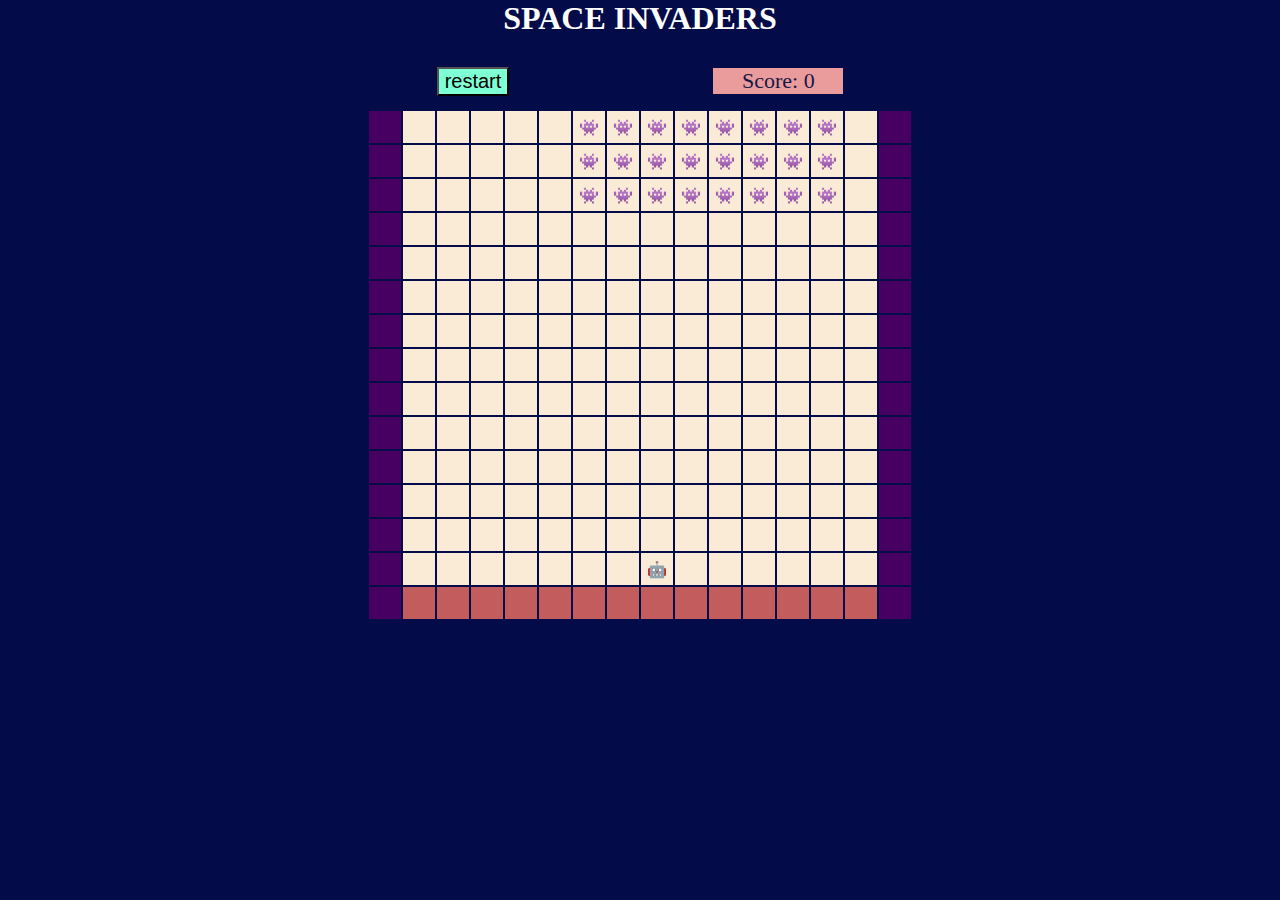
==== index.html @ 941b0ce5 "vers 1" ====
<!doctype html>
<html lang="en">

<head>
  <meta charset="utf-8">
  <title>Space invaders</title>
  <link rel="stylesheet" href="css/style.css">
</head>

<body onkeyup="handleKey(event)" onload="init()">
  <h1>SPACE INVADERS</h1>

  <button onmousedown="init()">restart</button>
  <p class="score"></p>

  <table>
    <tbody class="board"></tbody>
  </table>

  
  <p class="win">👑 YOU WON!👑<br><button onmousedown="init()">restart</button></p>

  
  <script src="js/util.js"></script>
  <script src="js/hero.js"></script>
  <script src="js/game.js"></script>
  <script src="js/aliens.js"></script>
</body>

</html>
---- css/style.css ----
*{
    text-align: center;
    margin: auto;
}

h1 {margin-bottom: 30px;}

body {background-color: rgb(3, 12, 73); color:white}

.cell {width:30px; height:30px; text-align: center; background-color: antiquewhite;}
.floor {background-color: rgb(195, 93, 93)}
.wall {background-color: rgb(71, 0, 97)}

.score {
    display: inline-block;
    font-size: 22px;
    color: rgb(24, 24, 68);
    background-color: rgb(234, 156, 156);
    width: 130px;
    margin-bottom: 15px;
    margin-left: 200px;
}



.win {
    margin: auto;
    margin-top: 10px;
    max-width: 360px;
    text-align: center;
    font-size: 40px;
    background-color: rgb(9, 241, 28);
    color: rgb(5, 34, 121);
    border: 2px solid black;
}

button{
    font-size: 20px;
    background-color: aquamarine;
    margin-bottom: 5px;
}

button:hover{
    cursor: pointer;
    background-color: aqua;
}
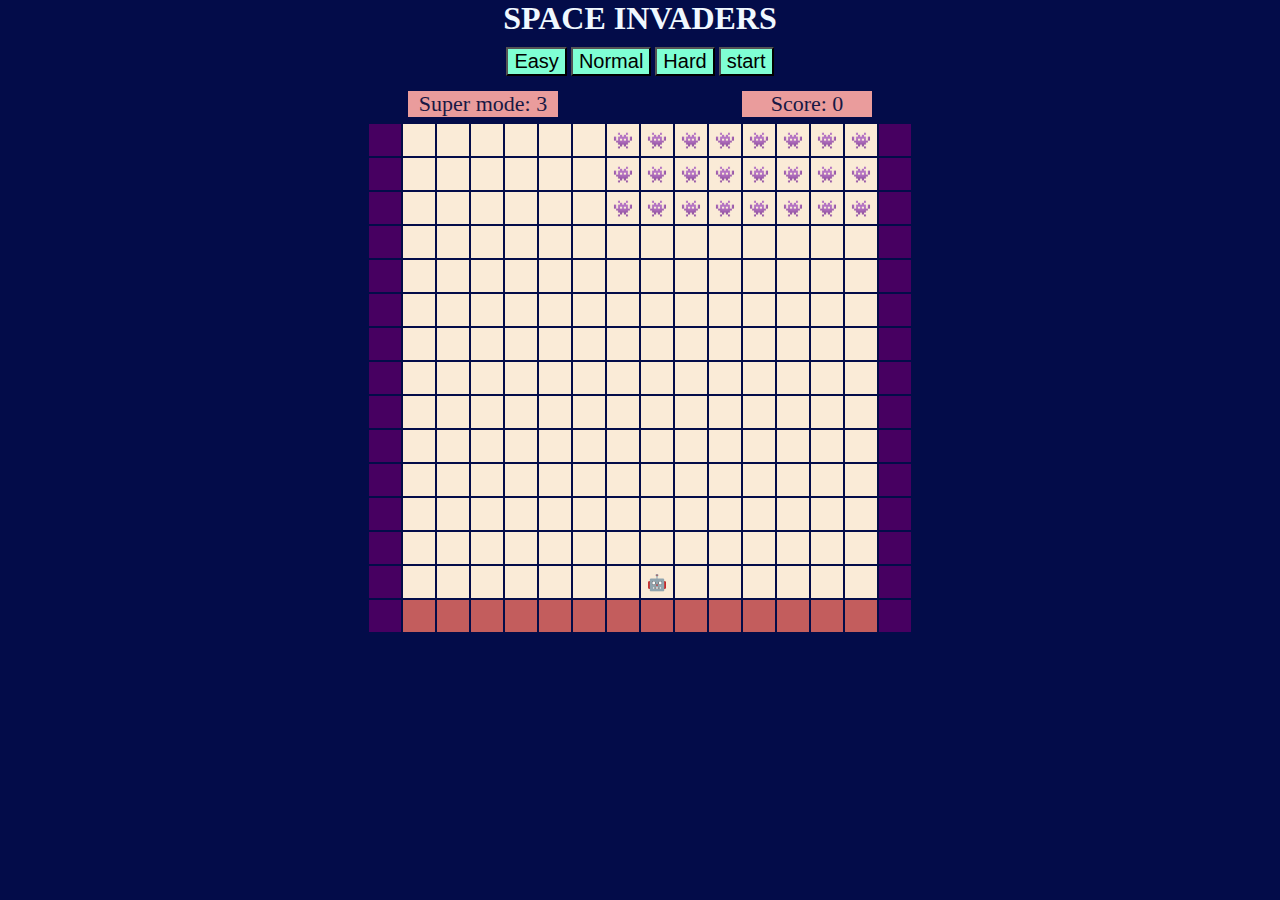
==== commit f36b71be: "Add files via upload" ====
--- a/index.html
+++ b/index.html
@@ -10,21 +10,25 @@
 <body onkeyup="handleKey(event)" onload="init()">
   <h1>SPACE INVADERS</h1>
 
-  <button onmousedown="init()">restart</button>
+  <button onmousedown="levelGame(1)">Easy</button>
+  <button onmousedown="levelGame(2)">Normal</button>
+  <button onmousedown="levelGame(3)">Hard</button>
+  <button onmousedown="restartGame()">start</button>
+  <br>
+  <p class="super-mode"></p>
   <p class="score"></p>
 
   <table>
     <tbody class="board"></tbody>
   </table>
 
-  
-  <p class="win">👑 YOU WON!👑<br><button onmousedown="init()">restart</button></p>
+  <p class="modal"></button></p>
 
-  
   <script src="js/util.js"></script>
   <script src="js/hero.js"></script>
   <script src="js/game.js"></script>
   <script src="js/aliens.js"></script>
+  <script src="js/sound.js"></script>
 </body>
 
 </html>--- a/css/style.css
+++ b/css/style.css
@@ -3,9 +3,9 @@
     margin: auto;
 }
 
-h1 {margin-bottom: 30px;}
+h1 {margin-bottom: 10px; color: aliceblue;}
 
-body {background-color: rgb(3, 12, 73); color:white}
+body {background-color: rgb(3, 12, 73);}
 
 .cell {width:30px; height:30px; text-align: center; background-color: antiquewhite;}
 .floor {background-color: rgb(195, 93, 93)}
@@ -17,27 +17,32 @@
     color: rgb(24, 24, 68);
     background-color: rgb(234, 156, 156);
     width: 130px;
-    margin-bottom: 15px;
-    margin-left: 200px;
+    margin-left: 180px;
+    margin-bottom: 5px;
 }
 
+.super-mode {
+    display: inline-block;
+    font-size: 22px;
+    color: rgb(24, 24, 68);
+    background-color: rgb(234, 156, 156);
+    width: 150px;
+}
 
-
-.win {
+.modal {
     margin: auto;
     margin-top: 10px;
     max-width: 360px;
+    max-height: 100px;
     text-align: center;
     font-size: 40px;
-    background-color: rgb(9, 241, 28);
-    color: rgb(5, 34, 121);
-    border: 2px solid black;
+    border: 2px solid rgb(210 202 202);
 }
 
 button{
     font-size: 20px;
     background-color: aquamarine;
-    margin-bottom: 5px;
+    margin-bottom: 15px;
 }
 
 button:hover{
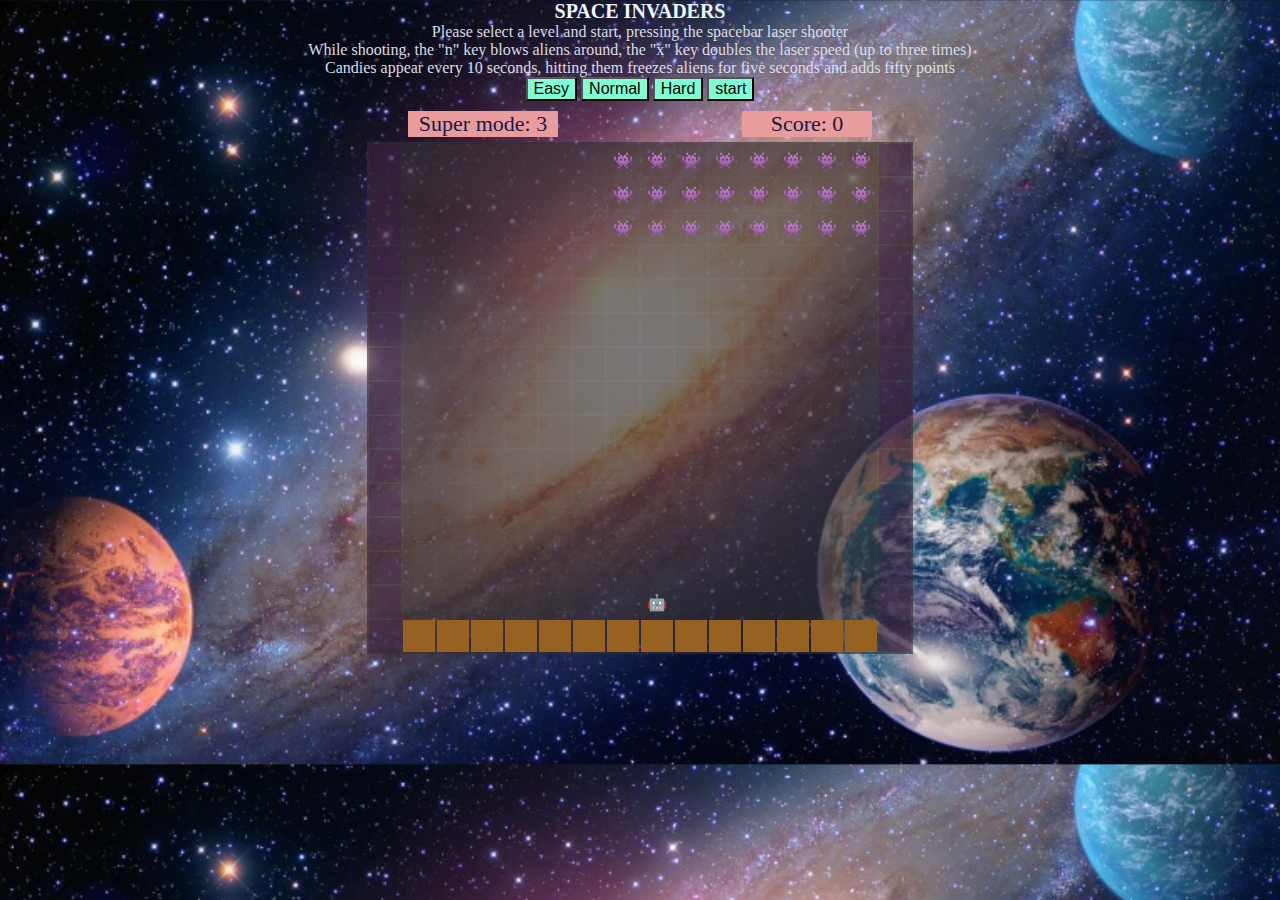
==== commit d4336d08: "Add files via upload" ====
--- a/index.html
+++ b/index.html
@@ -9,6 +9,9 @@
 
 <body onkeyup="handleKey(event)" onload="init()">
   <h1>SPACE INVADERS</h1>
+  <p class="text">Please select a level and start, pressing the spacebar laser shooter<br>
+    While shooting, the "n" key blows aliens around, the "x" key doubles the laser speed (up to three times)<br>
+    Candies appear every 10 seconds, hitting them freezes aliens for five seconds and adds fifty points</p>
 
   <button onmousedown="levelGame(1)">Easy</button>
   <button onmousedown="levelGame(2)">Normal</button>
--- a/css/style.css
+++ b/css/style.css
@@ -1,15 +1,45 @@
-*{
+* {
     text-align: center;
     margin: auto;
 }
 
-h1 {margin-bottom: 10px; color: aliceblue;}
+h1 {
+    color: aliceblue;
+    font-size: 20px;
+}
 
-body {background-color: rgb(3, 12, 73);}
+.text {
+    color: rgb(220, 220, 231);
+}
 
-.cell {width:30px; height:30px; text-align: center; background-color: antiquewhite;}
-.floor {background-color: rgb(195, 93, 93)}
-.wall {background-color: rgb(71, 0, 97)}
+body {
+    background-image: url(../img/life-solar-system.jpg);
+    background-size: 100%;
+}
+
+table {
+    background-color: rgba(51, 47, 47, 0.639);
+}
+
+.cell {
+    width: 30px;
+    height: 30px;
+    text-align: center;
+    background-color: rgba(56, 52, 48, 0.059);
+}
+
+.cell img {
+    width: 25px;
+    height: auto
+}
+
+.floor {
+    background-color: rgb(151, 97, 34)
+}
+
+.wall {
+    background-color: rgba(71, 0, 97, 0.201)
+}
 
 .score {
     display: inline-block;
@@ -39,16 +69,13 @@
     border: 2px solid rgb(210 202 202);
 }
 
-button{
-    font-size: 20px;
+button {
+    font-size: 16px;
     background-color: aquamarine;
-    margin-bottom: 15px;
+    margin-bottom: 10px;
 }
 
-button:hover{
+button:hover {
     cursor: pointer;
     background-color: aqua;
-}
-
-
-
+}